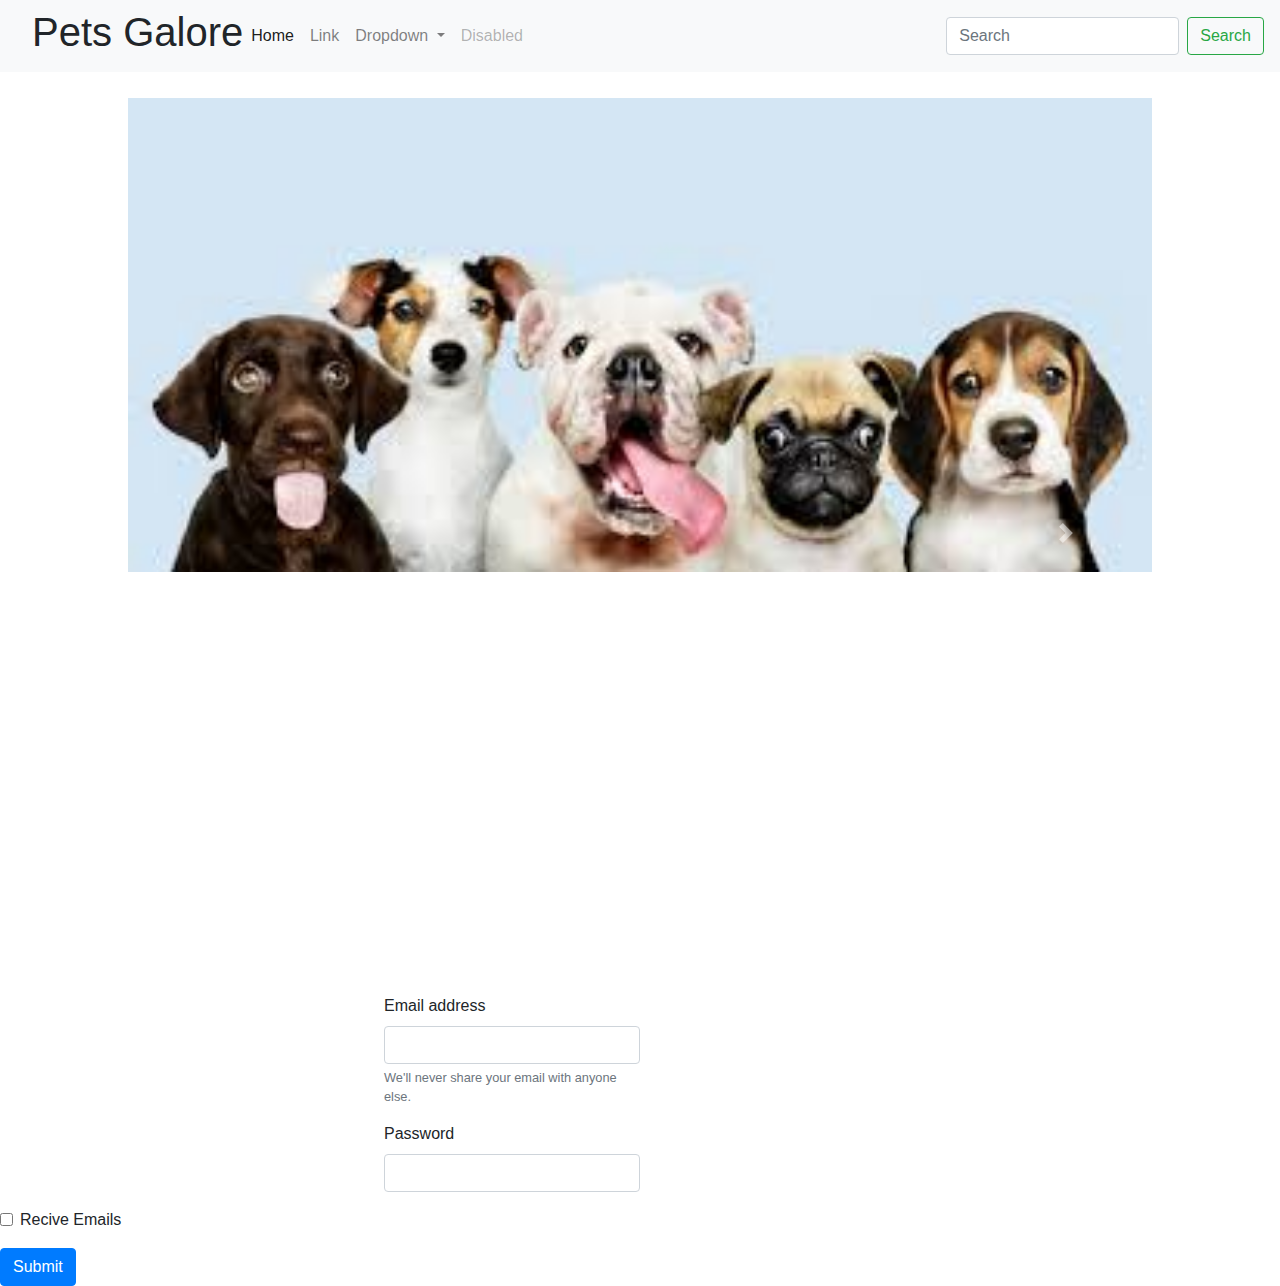
==== index.html @ 06d4483f "files added" ====
<!DOCTYPE html>
<html lang="en">
<head>
    <meta charset="UTF-8">
    <meta name="viewport" content="width=device-width, initial-scale=1.0">
    <title>Pet Store</title> <link rel="stylesheet" href="https://stackpath.bootstrapcdn.com/bootstrap/4.5.2/css/bootstrap.min.css" integrity="sha384-JcKb8q3iqJ61gNV9KGb8thSsNjpSL0n8PARn9HuZOnIxN0hoP+VmmDGMN5t9UJ0Z" crossorigin="anonymous">
<link rel="stylesheet" href="style.css">
</head>
<body>
    <nav class="navbar navbar-expand-lg navbar-light bg-light">
        <a class="navbar-brand" href="#"></a>
        <button class="navbar-toggler" type="button" data-toggle="collapse" data-target="#navbarSupportedContent" aria-controls="navbarSupportedContent" aria-expanded="false" aria-label="Toggle navigation">
          <span class="navbar-toggler-icon"></span>
        </button>
      <h1> Pets Galore </h1>
        <div class="collapse navbar-collapse" id="navbarSupportedContent">
          <ul class="navbar-nav mr-auto">
            <li class="nav-item active">
              <a class="nav-link" href="#">Home <span class="sr-only">(current)</span></a>
            </li>
            <li class="nav-item">
              <a class="nav-link" href="#">Link</a>
            </li>
            <li class="nav-item dropdown">
              <a class="nav-link dropdown-toggle" href="#" id="navbarDropdown" role="button" data-toggle="dropdown" aria-haspopup="true" aria-expanded="false">
                Dropdown
              </a>
              <div class="dropdown-menu" aria-labelledby="navbarDropdown">
                <a class="dropdown-item" href="#">Action</a>
                <a class="dropdown-item" href="#">Another action</a>
                <div class="dropdown-divider"></div>
                <a class="dropdown-item" href="#">Something else here</a>
              </div>
            </li>
            <li class="nav-item">
              <a class="nav-link disabled" href="#" tabindex="-1" aria-disabled="true">Disabled</a>
            </li>
          </ul>
          <form class="form-inline my-2 my-lg-0">
            <input class="form-control mr-sm-2" type="search" placeholder="Search" aria-label="Search">
            <button class="btn btn-outline-success my-2 my-sm-0" type="submit">Search</button>
          </form>
        </div>
      </nav>
    

<!-- Carrusell -->
<div id="carouselExampleControls" class="carousel slide" data-ride="carousel">
  <div class="carousel-inner">
    <div class="carousel-item active">
      <img src="[data-uri]" 
      class="d-block w-100" alt="pets1">
    <div class="carousel-item">
      <img src="https://encrypted-tbn0.gstatic.com/images?q=tbn%3AANd9GcTTA9wvEQgavvSTznhHrtua78rucDzI-Pw21A&usqp=CAU" 
      class="d-block w-100" alt="catsolo">
    </div>
    <div class="carousel-item">
      <img src="https://encrypted-tbn0.gstatic.com/images?q=tbn%3AANd9GcT8EhGxYNAJOwEWf1M1cOBYR8OnNnYTXea5YQ&usqp=CAU" 
      class="d-block w-100" alt="pets3">
    </div>
  </div>
  <a class="carousel-control-prev" href="#carouselExampleControls" role="button" data-slide="prev">
    <span class="carousel-control-prev-icon" aria-hidden="true"></span>
    <span class="sr-only">Previous</span>
  </a>
  <a class="carousel-control-next" href="#carouselExampleControls" role="button" data-slide="next">
    <span class="carousel-control-next-icon" aria-hidden="true"></span>
    <span class="sr-only">Next</span>
  </a>
</div>

  
<!-- 
  Forms -->
  <form>
    <div id="email" class="form-group">
      <label for="exampleInputEmail1">Email address</label>
      <input type="email" class="form-control" id="exampleInputEmail1" aria-describedby="emailHelp">
      <small id="emailHelp" class="form-text text-muted">We'll never share your email with anyone else.</small>
    </div>
    <div id="password" class="form-group">
      <label for="exampleInputPassword1">Password</label>
      <input type="password" class="form-control" id="exampleInputPassword1">
    </div>
    <div class="form-group form-check">
      <input type="checkbox" class="form-check-input" id="exampleCheck1">
      <label id="submitbtn_" class="form-check-label" for="exampleCheck1">Recive Emails</label>
    </div>
    <button type="submit" id="submitbtn" class="btn btn-primary">Submit</button>
  </form>




<script>

  
</script>


</body>
</html>
---- style.css ----
.carousel-inner {
    justify-content: center;
    align-items: center;
    width: 90%;
    height: 0;
    padding-top: 2%;
    padding-left: 10%;
   padding-bottom:70%; 
}
body{
  
}
#email{
    width: 50%;
    padding-left: 30vw;
}
#password{
    width: 50%;
    padding-left: 30vw;
}
#submitbtn{
 right: 20vw;
}
#submitbtn_{
    right: 20vw; 
}
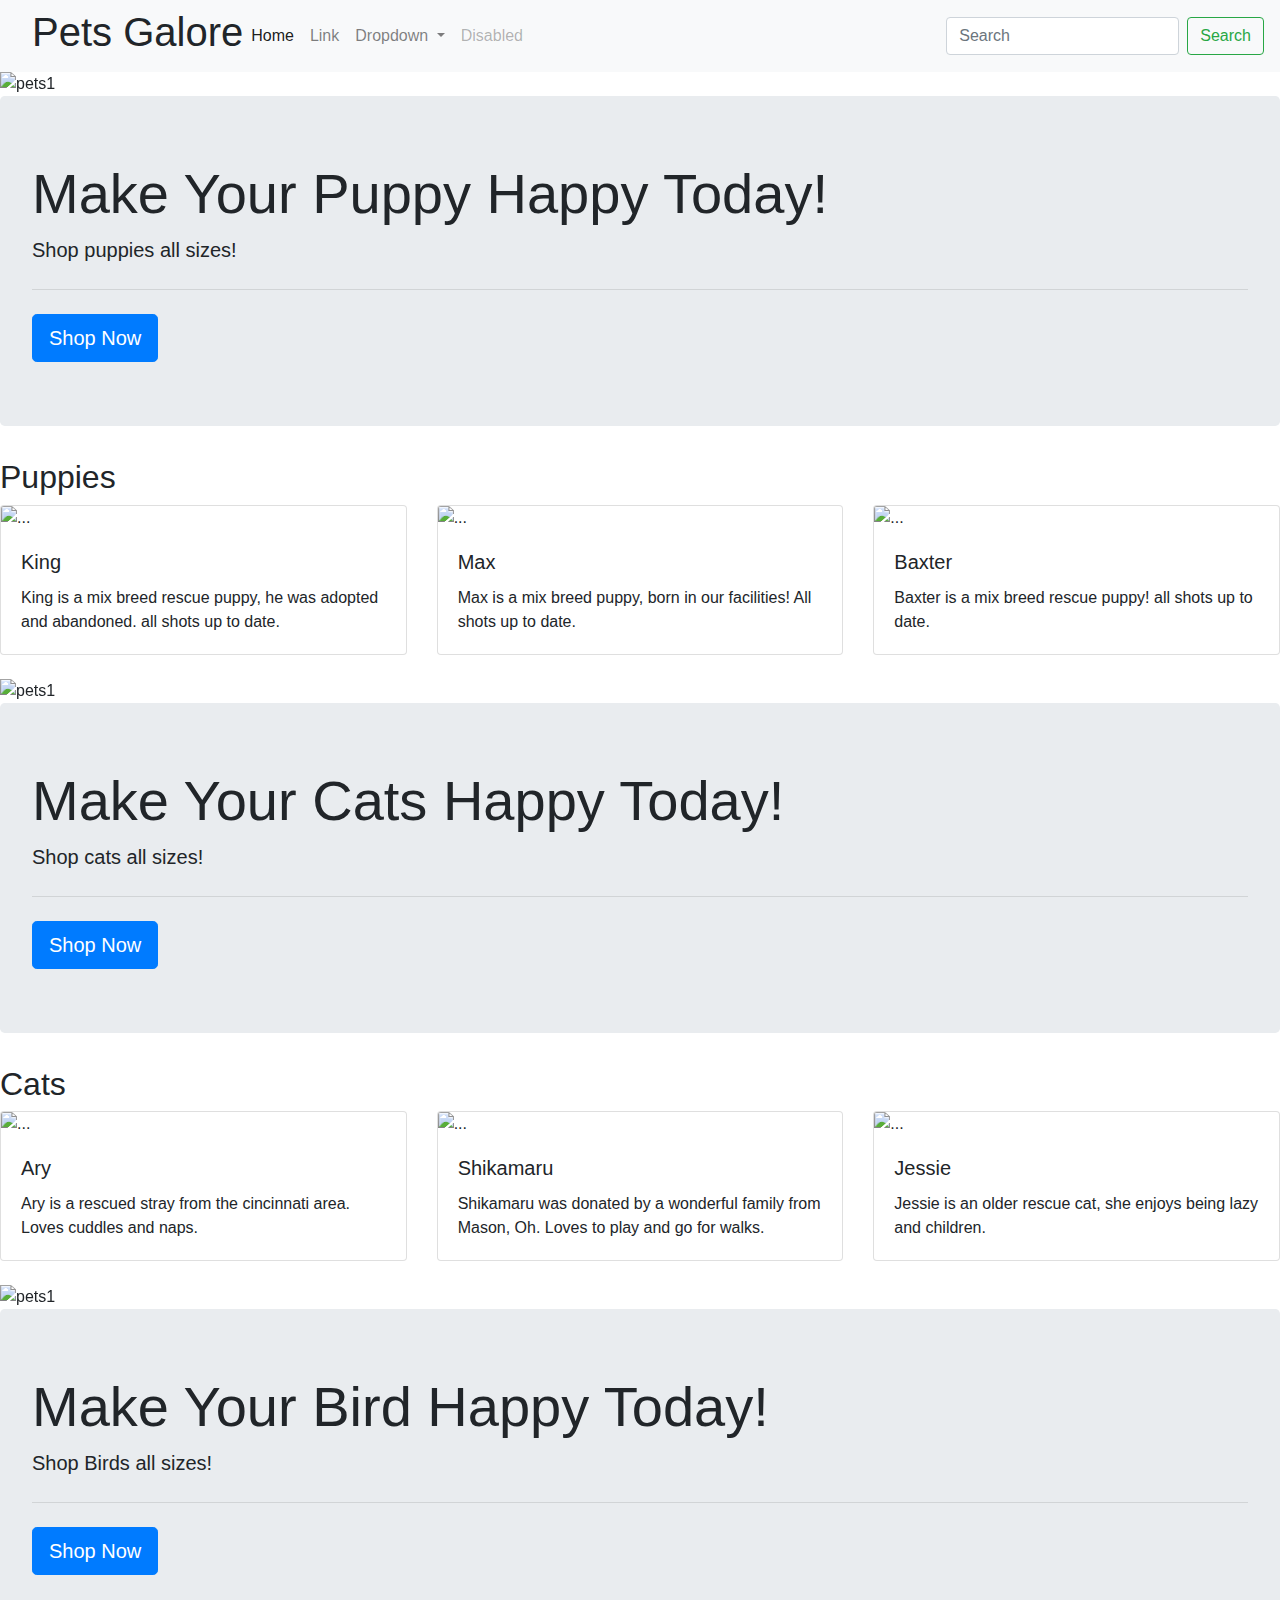
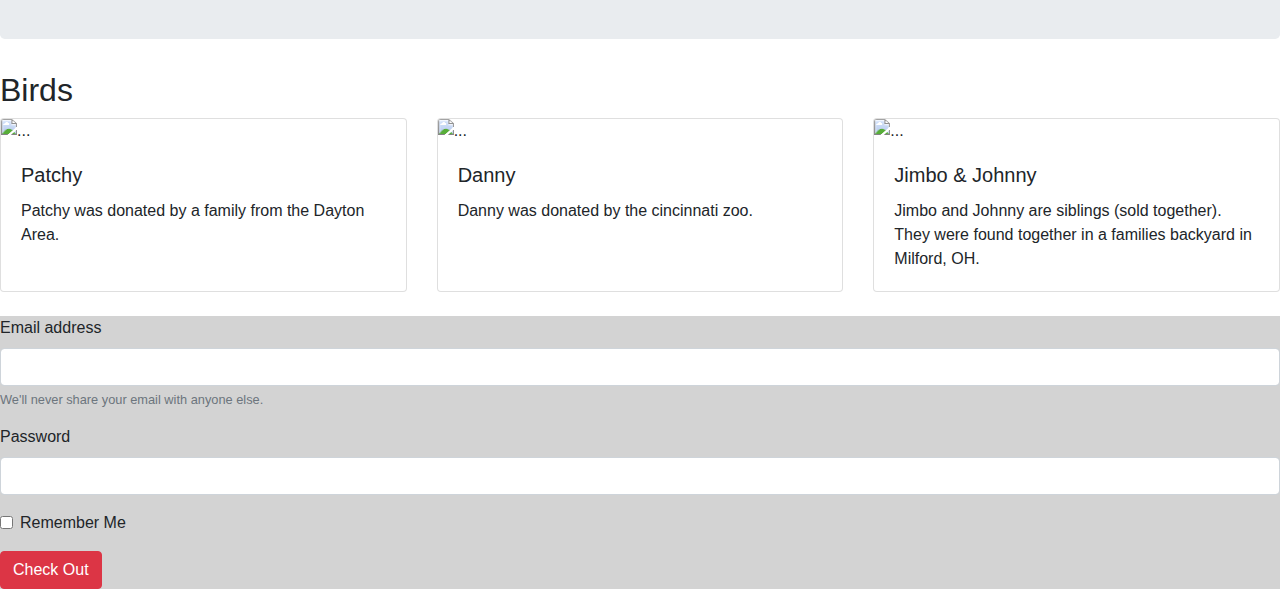
==== commit ebe2160a: "updates" ====
--- a/index.html
+++ b/index.html
@@ -48,14 +48,14 @@
 <div id="carouselExampleControls" class="carousel slide" data-ride="carousel">
   <div class="carousel-inner">
     <div class="carousel-item active">
-      <img src="[data-uri]" 
+      <img src="https://t3.ftcdn.net/jpg/00/62/44/62/240_F_62446241_9sky8UC2irTtj4kHcqeIuSrkXH5t9EY8.jpg" 
       class="d-block w-100" alt="pets1">
     <div class="carousel-item">
-      <img src="https://encrypted-tbn0.gstatic.com/images?q=tbn%3AANd9GcTTA9wvEQgavvSTznhHrtua78rucDzI-Pw21A&usqp=CAU" 
+      <img src="https://t4.ftcdn.net/jpg/00/40/41/59/240_F_40415982_v0Z17uaeDwEYIPouQzinlYbrggnbgPMS.jpg" 
       class="d-block w-100" alt="catsolo">
     </div>
     <div class="carousel-item">
-      <img src="https://encrypted-tbn0.gstatic.com/images?q=tbn%3AANd9GcT8EhGxYNAJOwEWf1M1cOBYR8OnNnYTXea5YQ&usqp=CAU" 
+      <img src="https://t4.ftcdn.net/jpg/03/07/28/29/240_F_307282946_dbctSHdtrRtWYHoHkUC53JkWkkhm2zJW.jpg" 
       class="d-block w-100" alt="pets3">
     </div>
   </div>
@@ -70,33 +70,212 @@
 </div>
 
   
+
+<!-- Start Of Dog section -->
+<div class="jumbotron">
+  <h1 class="display-4">Make Your Puppy Happy Today!</h1>
+  <p class="lead">Shop puppies all sizes!</p>
+  <hr class="my-4">
+  
+  <a class="btn btn-primary btn-lg" href="Dogs.html" role="button">Shop Now</a>
+</div>
+<section id="Shoppups">
+<h2>Puppies</h2>
+<div id="constainer">
+<div class="row row-cols-1 row-cols-md-3">
+  <div class="col mb-4">
+    <div class="card h-100">
+      <img src="https://t3.ftcdn.net/jpg/02/09/20/56/240_F_209205609_pTnyKKoslI8bHrF2LoatzPDXRI99ucuZ.jpg" 
+      class="card-img-top" alt="...">
+      <div class="card-body">
+        <h5 class="card-title">King</h5>
+        <p class="card-text">King is a mix breed rescue puppy, he was adopted and abandoned. all shots up to date. </p>
+      </div>
+    </div>
+  </div>
+  <div class="col mb-4">
+    <div class="card h-100">
+      <img src="https://t3.ftcdn.net/jpg/00/63/64/10/240_F_63641056_KUYiOblnho2xA3HGIWzbTAbZYuOcbk7m.jpg" 
+      class="card-img-top" alt="...">
+      <div class="card-body">
+        <h5 class="card-title">Max</h5>
+        <p class="card-text">Max is a mix breed puppy, born in our facilities! All shots up to date.</p>
+      </div>
+    </div>
+  </div>
+  <div class="col mb-4">
+    <div class="card h-100">
+      <img src="https://t3.ftcdn.net/jpg/01/22/36/16/240_F_122361610_7uVthUjIOcMIJGgd3zJTQdxsKdxcmAVj.jpg" 
+      class="card-img-top" alt="...">
+      <div class="card-body">
+        <h5 class="card-title">Baxter</h5>
+        <p class="card-text">Baxter is a mix breed rescue puppy! all shots up to date.</p>
+      </div>
+    </div>
+  </div>
+</div>
+</div>
+</section>
+
+<div id="carouselexampleControls" class="carousel slide" data-ride="carousel">
+  <div class="carousel-inner">
+    <div class="carousel-item active">
+      <img src="https://t3.ftcdn.net/jpg/03/32/22/98/240_F_332229857_NueIEljWAD7kQEqRCg3OAievvKejJaNW.jpg" 
+      class="d-block w-100" alt="pets1">
+    <div class="carousel-item">
+      <img src="https://t3.ftcdn.net/jpg/02/50/01/68/240_F_250016825_Hgw1MmZVZAAQrQTjMqs9AfsPiBEUcouj.jpg" 
+      class="d-block w-100" alt="catsolo">
+    </div>
+    <div class="carousel-item">
+      <img src="https://t4.ftcdn.net/jpg/02/99/31/07/240_F_299310726_OVQmV7PKG6P0D1kU6yGPpfQ5bSpdYbPn.jpg" 
+      class="d-block w-100" alt="pets3">
+    </div>
+  </div>
+  <a class="carousel-control-prev" href="#carouselexampleControls" role="button" data-slide="prev">
+    <span class="carousel-control-prev-icon" aria-hidden="true"></span>
+    <span class="sr-only">Previous</span>
+  </a>
+  <a class="carousel-control-next" href="#carouselexampleControls" role="button" data-slide="next">
+    <span class="carousel-control-next-icon" aria-hidden="true"></span>
+    <span class="sr-only">Next</span>
+  </a>
+</div>
+
+
+<div class="jumbotron">
+  <h1 class="display-4" id="CatJumbo">Make Your Cats Happy Today!</h1>
+  <p class="lead">Shop cats all sizes!</p>
+  <hr class="my-4">
+  
+  <a class="btn btn-primary btn-lg" href="#Shopcats" role="button">Shop Now</a>
+</div>
+<section id="Shopcats">
+<h2>Cats</h2>
+<div id="constainer">
+  <div class="row row-cols-1 row-cols-md-3">
+    <div class="col mb-4">
+      <div class="card h-100">
+        <img src="https://t4.ftcdn.net/jpg/00/97/58/97/240_F_97589769_t45CqXyzjz0KXwoBZT9PRaWGHRk5hQqQ.jpg" 
+        class="card-img-top" alt="...">
+        <div class="card-body">
+          <h5 class="card-title">Ary</h5>
+          <p class="card-text">Ary is a rescued stray from the cincinnati area. Loves cuddles and naps. </p>
+        </div>
+      </div>
+    </div>
+    <div class="col mb-4">
+      <div class="card h-100">
+        <img src="https://t3.ftcdn.net/jpg/02/95/94/94/240_F_295949484_8BrlWkTrPXTYzgMn3UebDl1O13PcVNMU.jpg" 
+        class="card-img-top" alt="...">
+        <div class="card-body">
+          <h5 class="card-title">Shikamaru</h5>
+          <p class="card-text">Shikamaru was donated by a wonderful family from Mason, Oh. Loves to play and go for walks.</p>
+        </div>
+      </div>
+    </div>
+    <div class="col mb-4">
+      <div class="card h-100">
+        <img src="https://t3.ftcdn.net/jpg/02/32/45/60/240_F_232456096_VogX9xvxAATqi1aV6EMvP8O0sRzAanYw.jpg" 
+        class="card-img-top" alt="...">
+        <div class="card-body">
+          <h5 class="card-title">Jessie</h5>
+          <p class="card-text">Jessie is an older rescue cat, she enjoys being lazy and children. </p>
+        </div>
+      </div>
+    </div>
+  </div>
+  </div>
+  </section>
+</section>
+
+<div id="carouselexampleControls" class="carousel slide" data-ride="carousel">
+  <div class="carousel-inner">
+    <div class="carousel-item active">
+      <img src="https://t3.ftcdn.net/jpg/00/62/13/24/240_F_62132458_CYANjYywWm0qklAmgTvLBzXzzxxs0RC3.jpg" 
+      class="d-block w-100" alt="pets1">
+    <div class="carousel-item">
+      <img src="" 
+      class="d-block w-100" alt="catsolo">
+    </div>
+    <div class="carousel-item">
+      <img src="https://t4.ftcdn.net/jpg/02/99/31/07/240_F_299310726_OVQmV7PKG6P0D1kU6yGPpfQ5bSpdYbPn.jpg" 
+      class="d-block w-100" alt="pets3">
+    </div>
+  </div>
+  <a class="carousel-control-prev" href="#carouselexampleControls" role="button" data-slide="prev">
+    <span class="carousel-control-prev-icon" aria-hidden="true"></span>
+    <span class="sr-only">Previous</span>
+  </a>
+  <a class="carousel-control-next" href="#carouselexampleControls" role="button" data-slide="next">
+    <span class="carousel-control-next-icon" aria-hidden="true"></span>
+    <span class="sr-only">Next</span>
+  </a>
+</div>
+<section id="Shopbirds">
+
+  <div class="jumbotron">
+    <h1 class="display-4" id="CatJumbo">Make Your Bird Happy Today!</h1>
+    <p class="lead">Shop Birds all sizes!</p>
+    <hr class="my-4">
+    
+    <a class="btn btn-primary btn-lg" href="#Shopbirds" role="button">Shop Now</a>
+  </div>
+  <section id="Shopbirds">
+<h2>Birds</h2>
+<div id="constainer">
+  <div class="row row-cols-1 row-cols-md-3">
+    <div class="col mb-4">
+      <div class="card h-100">
+        <img src="https://t4.ftcdn.net/jpg/02/69/55/59/240_F_269555929_NczWru6zh190W9FPsAMio2iYZzZ5nMd1.jpg" 
+        class="card-img-top" alt="...">
+        <div class="card-body">
+          <h5 class="card-title">Patchy</h5>
+          <p class="card-text">Patchy was donated by a family from the Dayton Area.</p>
+        </div>
+      </div>
+    </div>
+    <div class="col mb-4">
+      <div class="card h-100">
+        <img src="https://t4.ftcdn.net/jpg/00/99/44/63/240_F_99446376_yBwI9v8PpDdqfAcUI4a356z5PBqJ47os.jpg" 
+        class="card-img-top" alt="...">
+        <div class="card-body">
+          <h5 class="card-title">Danny</h5>
+          <p class="card-text">Danny was donated by the cincinnati zoo.</p>
+        </div>
+      </div>
+    </div>
+    <div class="col mb-4">
+      <div class="card h-100">
+        <img src="https://t3.ftcdn.net/jpg/03/22/70/58/240_F_322705822_oI5L2ic496PPbubaxv6fwini1hIZl6FP.jpg" 
+        class="card-img-top" alt="...">
+        <div class="card-body">
+          <h5 class="card-title">Jimbo & Johnny</h5>
+          <p class="card-text">Jimbo and Johnny are siblings (sold together). They were found together in a families backyard in Milford, OH. </p>
+        </div>
+      </div>
+    </div>
+  </div>
+  </div>
+</section>
+
+
 <!-- 
   Forms -->
-  <form>
-    <div id="email" class="form-group">
+  <form id="form">
+    <div class="form-group">
       <label for="exampleInputEmail1">Email address</label>
       <input type="email" class="form-control" id="exampleInputEmail1" aria-describedby="emailHelp">
       <small id="emailHelp" class="form-text text-muted">We'll never share your email with anyone else.</small>
     </div>
-    <div id="password" class="form-group">
+    <div class="form-group">
       <label for="exampleInputPassword1">Password</label>
       <input type="password" class="form-control" id="exampleInputPassword1">
     </div>
     <div class="form-group form-check">
       <input type="checkbox" class="form-check-input" id="exampleCheck1">
-      <label id="submitbtn_" class="form-check-label" for="exampleCheck1">Recive Emails</label>
-    </div>
-    <button type="submit" id="submitbtn" class="btn btn-primary">Submit</button>
+      <label class="form-check-label" for="exampleCheck1">Remember Me</label>
+    </div>
+    <button type="submit" class="btn btn-danger">Check Out</button>
   </form>
-
-
-
-
-<script>
-
-  
-</script>
-
-
 </body>
 </html>--- a/style.css
+++ b/style.css
@@ -1,28 +1,5 @@
-.carousel-inner {
-    justify-content: center;
-    align-items: center;
-    width: 90%;
-    height: 0;
-    padding-top: 2%;
-    padding-left: 10%;
-   padding-bottom:70%; 
-}
-body{
-  
-}
-#email{
-    width: 50%;
-    padding-left: 30vw;
-}
-#password{
-    width: 50%;
-    padding-left: 30vw;
-}
-#submitbtn{
- right: 20vw;
-}
-#submitbtn_{
-    right: 20vw; 
+#form{
+    background-color: lightgray;
 }
 
 
@@ -30,5 +7,3 @@
 
 
 
-
-
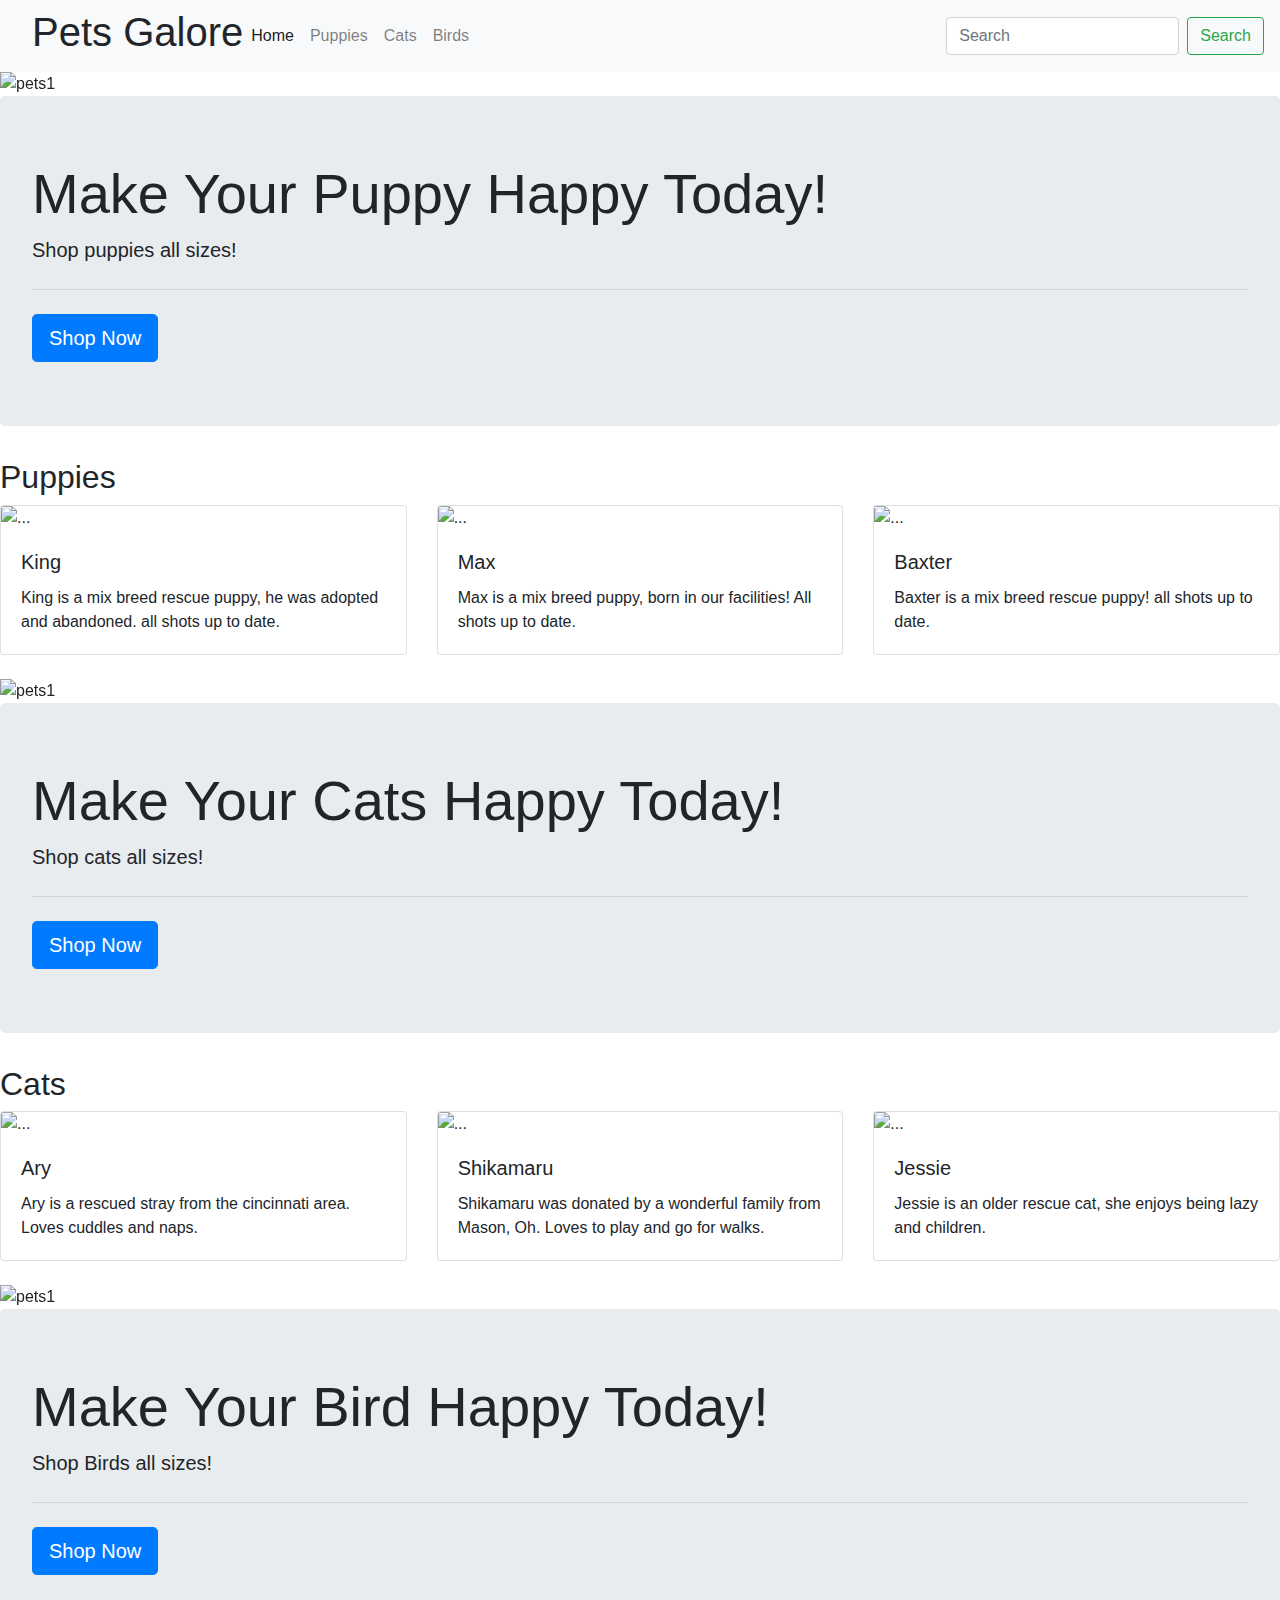
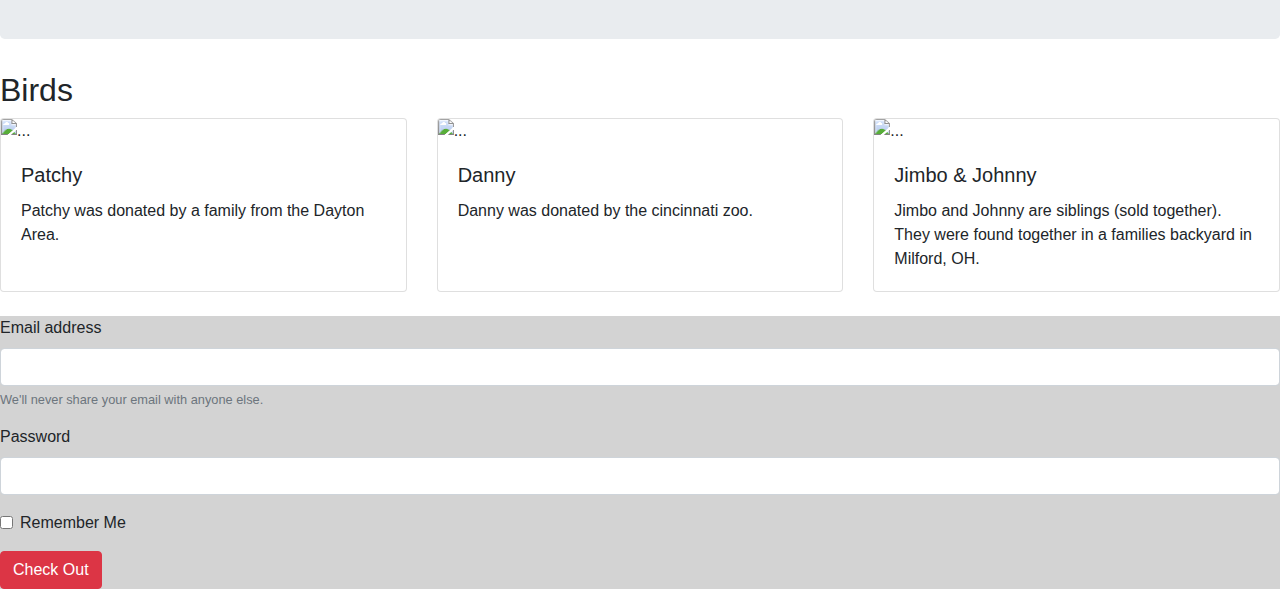
==== commit 02cdcdce: "fixed" ====
--- a/index.html
+++ b/index.html
@@ -16,25 +16,18 @@
         <div class="collapse navbar-collapse" id="navbarSupportedContent">
           <ul class="navbar-nav mr-auto">
             <li class="nav-item active">
-              <a class="nav-link" href="#">Home <span class="sr-only">(current)</span></a>
+              <a class="nav-link" href="#header">Home <span class="sr-only">(current)</span></a>
             </li>
             <li class="nav-item">
-              <a class="nav-link" href="#">Link</a>
-            </li>
-            <li class="nav-item dropdown">
-              <a class="nav-link dropdown-toggle" href="#" id="navbarDropdown" role="button" data-toggle="dropdown" aria-haspopup="true" aria-expanded="false">
-                Dropdown
-              </a>
-              <div class="dropdown-menu" aria-labelledby="navbarDropdown">
-                <a class="dropdown-item" href="#">Action</a>
-                <a class="dropdown-item" href="#">Another action</a>
-                <div class="dropdown-divider"></div>
-                <a class="dropdown-item" href="#">Something else here</a>
-              </div>
+              <a class="nav-link" href="#Shoppups">Puppies</a>
             </li>
             <li class="nav-item">
-              <a class="nav-link disabled" href="#" tabindex="-1" aria-disabled="true">Disabled</a>
-            </li>
+              <a class="nav-link" href="#Shopcats">Cats</a>
+            </li>
+            <li class="nav-item">
+              <a class="nav-link" href="#Shopbirds">Birds</a>
+            </li>
+          
           </ul>
           <form class="form-inline my-2 my-lg-0">
             <input class="form-control mr-sm-2" type="search" placeholder="Search" aria-label="Search">
@@ -44,7 +37,9 @@
       </nav>
     
 
-<!-- Carrusell -->
+
+  
+<!-- Carrusell for dogs -->
 <div id="carouselExampleControls" class="carousel slide" data-ride="carousel">
   <div class="carousel-inner">
     <div class="carousel-item active">
@@ -77,7 +72,7 @@
   <p class="lead">Shop puppies all sizes!</p>
   <hr class="my-4">
   
-  <a class="btn btn-primary btn-lg" href="Dogs.html" role="button">Shop Now</a>
+  <a class="btn btn-primary btn-lg" href="#Shoppups" role="button">Shop Now</a>
 </div>
 <section id="Shoppups">
 <h2>Puppies</h2>
--- a/style.css
+++ b/style.css
@@ -1,9 +1,27 @@
 #form{
     background-color: lightgray;
 }
+#mybtn {
+    display: none; 
+    position: fixed; 
+    bottom: 20px; 
+    right: 30px; 
+    z-index: 99; 
+    border: none; 
+    outline: none; 
+    background-color: red; 
+    color: white; 
+    cursor: pointer;
+    padding: 15px; 
+    border-radius: 10px; 
+    font-size: 18px;
+  }
+  
+  #myBtn:hover {
+    background-color: #555; 
+  }
 
 
 
 
 
-
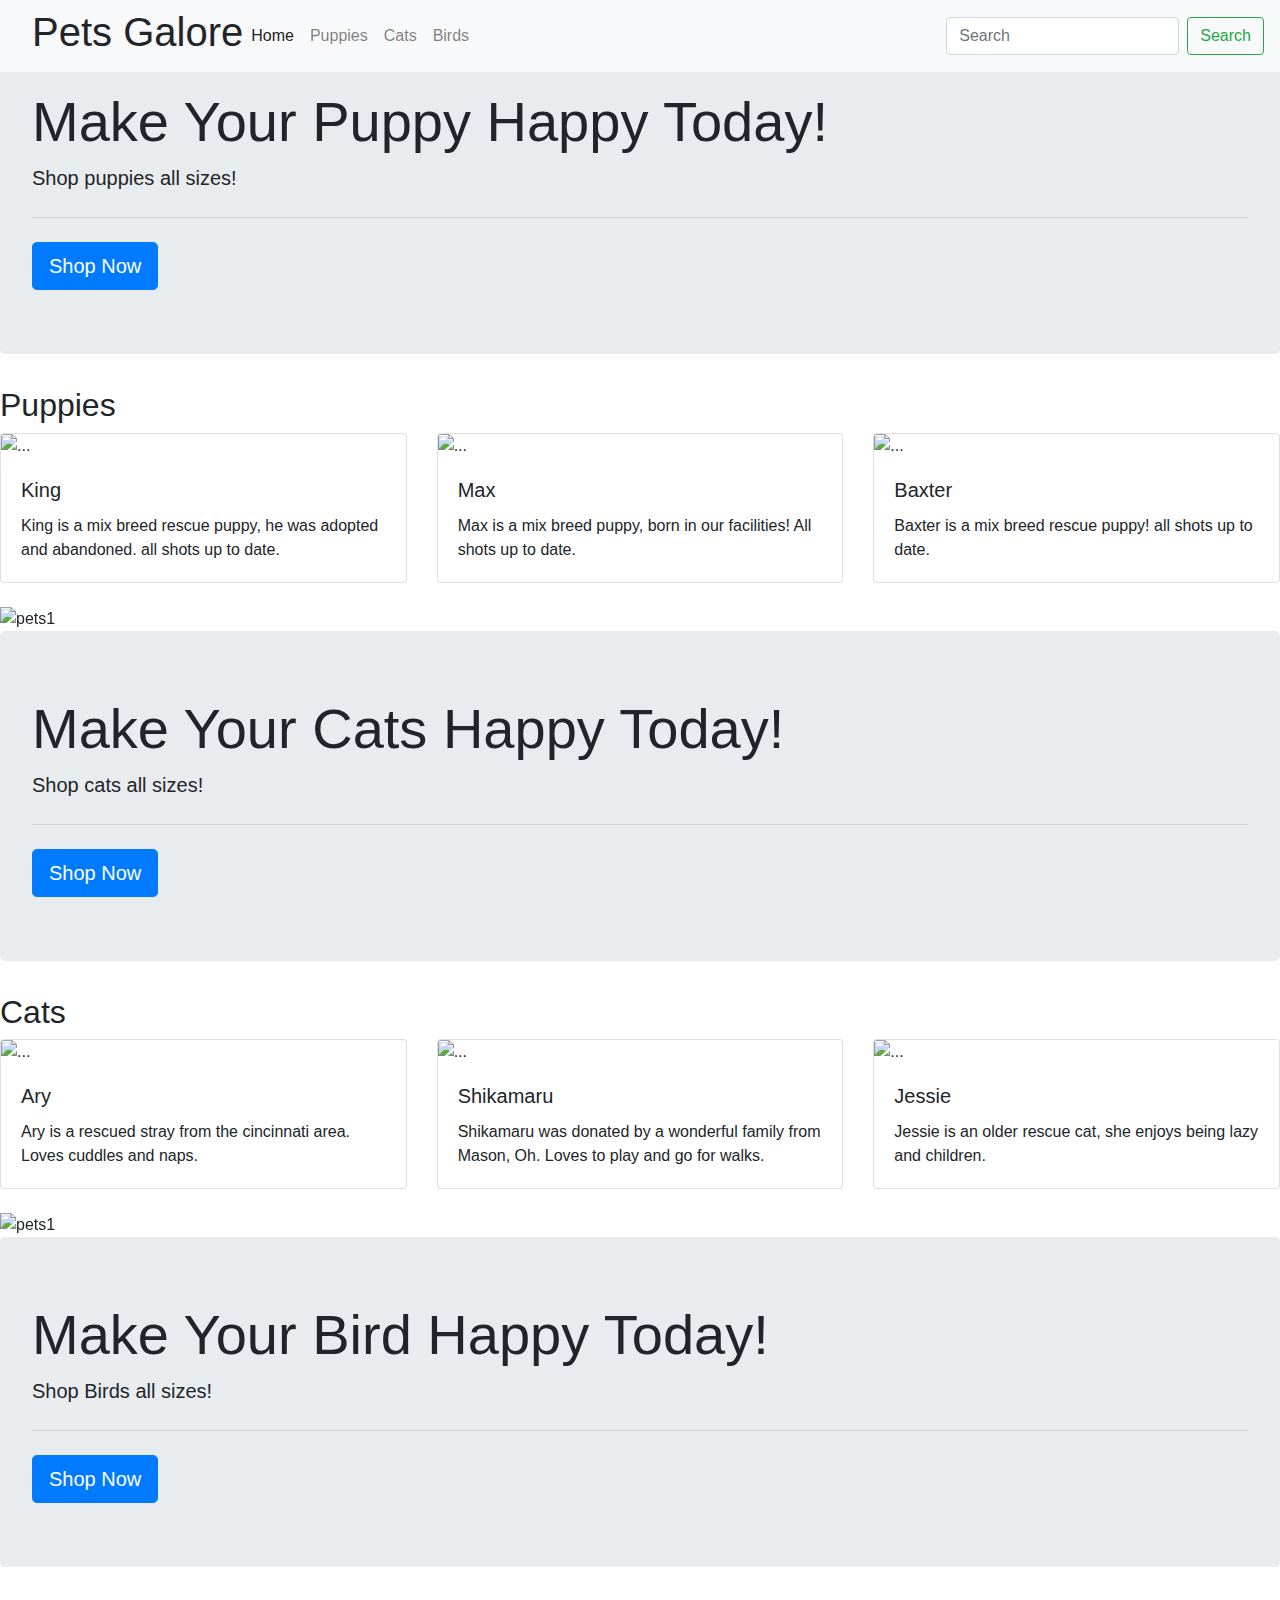
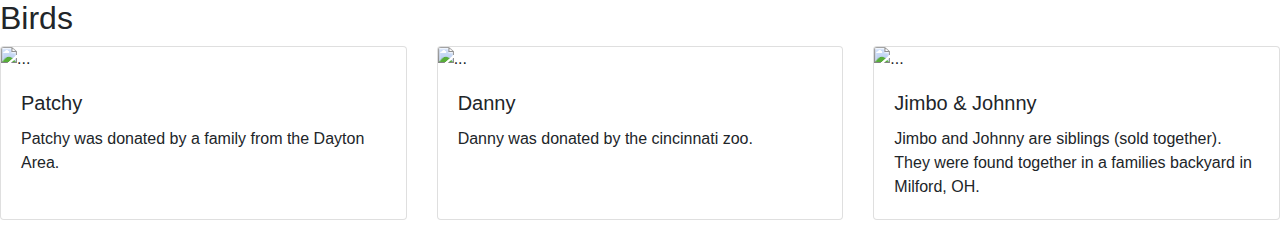
==== commit fa23c65e: "files added again" ====
--- a/index.html
+++ b/index.html
@@ -7,7 +7,9 @@
 <link rel="stylesheet" href="style.css">
 </head>
 <body>
-    <nav class="navbar navbar-expand-lg navbar-light bg-light">
+  
+  
+    <nav class="navbar fixed-top navbar-expand-lg navbar-light bg-light">
         <a class="navbar-brand" href="#"></a>
         <button class="navbar-toggler" type="button" data-toggle="collapse" data-target="#navbarSupportedContent" aria-controls="navbarSupportedContent" aria-expanded="false" aria-label="Toggle navigation">
           <span class="navbar-toggler-icon"></span>
@@ -36,7 +38,7 @@
         </div>
       </nav>
     
-
+      
 
   
 <!-- Carrusell for dogs -->
@@ -67,16 +69,16 @@
   
 
 <!-- Start Of Dog section -->
-<div class="jumbotron">
-  <h1 class="display-4">Make Your Puppy Happy Today!</h1>
+<div class="jumbotron"id="Shoppups">
+  <h1 class="display-4" >Make Your Puppy Happy Today!</h1>
   <p class="lead">Shop puppies all sizes!</p>
   <hr class="my-4">
   
-  <a class="btn btn-primary btn-lg" href="#Shoppups" role="button">Shop Now</a>
-</div>
-<section id="Shoppups">
+  <a class="btn btn-primary btn-lg" href="shopdogs.html" role="button">Shop Now</a>
+</div>
+<section >
 <h2>Puppies</h2>
-<div id="constainer">
+<div id="container">
 <div class="row row-cols-1 row-cols-md-3">
   <div class="col mb-4">
     <div class="card h-100">
@@ -98,6 +100,7 @@
       </div>
     </div>
   </div>
+
   <div class="col mb-4">
     <div class="card h-100">
       <img src="https://t3.ftcdn.net/jpg/01/22/36/16/240_F_122361610_7uVthUjIOcMIJGgd3zJTQdxsKdxcmAVj.jpg" 
@@ -137,14 +140,14 @@
 </div>
 
 
-<div class="jumbotron">
+<div class="jumbotron"id="Shopcats">
   <h1 class="display-4" id="CatJumbo">Make Your Cats Happy Today!</h1>
   <p class="lead">Shop cats all sizes!</p>
   <hr class="my-4">
   
-  <a class="btn btn-primary btn-lg" href="#Shopcats" role="button">Shop Now</a>
-</div>
-<section id="Shopcats">
+  <a class="btn btn-primary btn-lg" href="shopcats.html" role="button">Shop Now</a>
+</div>
+<section >
 <h2>Cats</h2>
 <div id="constainer">
   <div class="row row-cols-1 row-cols-md-3">
@@ -213,11 +216,11 @@
     <p class="lead">Shop Birds all sizes!</p>
     <hr class="my-4">
     
-    <a class="btn btn-primary btn-lg" href="#Shopbirds" role="button">Shop Now</a>
+    <a class="btn btn-primary btn-lg" href="shopbirds.html" role="button">Shop Now</a>
   </div>
   <section id="Shopbirds">
 <h2>Birds</h2>
-<div id="constainer">
+<div id="container">
   <div class="row row-cols-1 row-cols-md-3">
     <div class="col mb-4">
       <div class="card h-100">
@@ -254,23 +257,10 @@
 </section>
 
 
-<!-- 
-  Forms -->
-  <form id="form">
-    <div class="form-group">
-      <label for="exampleInputEmail1">Email address</label>
-      <input type="email" class="form-control" id="exampleInputEmail1" aria-describedby="emailHelp">
-      <small id="emailHelp" class="form-text text-muted">We'll never share your email with anyone else.</small>
-    </div>
-    <div class="form-group">
-      <label for="exampleInputPassword1">Password</label>
-      <input type="password" class="form-control" id="exampleInputPassword1">
-    </div>
-    <div class="form-group form-check">
-      <input type="checkbox" class="form-check-input" id="exampleCheck1">
-      <label class="form-check-label" for="exampleCheck1">Remember Me</label>
-    </div>
-    <button type="submit" class="btn btn-danger">Check Out</button>
-  </form>
+
+  
+  <script src="https://code.jquery.com/jquery-3.5.1.slim.min.js" integrity="sha384-DfXdz2htPH0lsSSs5nCTpuj/zy4C+OGpamoFVy38MVBnE+IbbVYUew+OrCXaRkfj" crossorigin="anonymous"></script>
+<script src="https://cdn.jsdelivr.net/npm/bootstrap@4.5.3/dist/js/bootstrap.bundle.min.js" integrity="sha384-ho+j7jyWK8fNQe+A12Hb8AhRq26LrZ/JpcUGGOn+Y7RsweNrtN/tE3MoK7ZeZDyx" crossorigin="anonymous"></script>
 </body>
-</html>+</html>
+
--- a/style.css
+++ b/style.css
@@ -1,27 +1,20 @@
 #form{
     background-color: lightgray;
 }
-#mybtn {
-    display: none; 
-    position: fixed; 
-    bottom: 20px; 
-    right: 30px; 
-    z-index: 99; 
-    border: none; 
-    outline: none; 
-    background-color: red; 
-    color: white; 
-    cursor: pointer;
-    padding: 15px; 
-    border-radius: 10px; 
-    font-size: 18px;
+
+  
+  .card-body:hover {
+    background-color: lightblue;
+    
+  }
+  html {
+    scroll-behavior: smooth;
+  }
+
+  html {
+    scroll-behavior: smooth;
   }
   
-  #myBtn:hover {
-    background-color: #555; 
-  }
 
 
 
-
-
